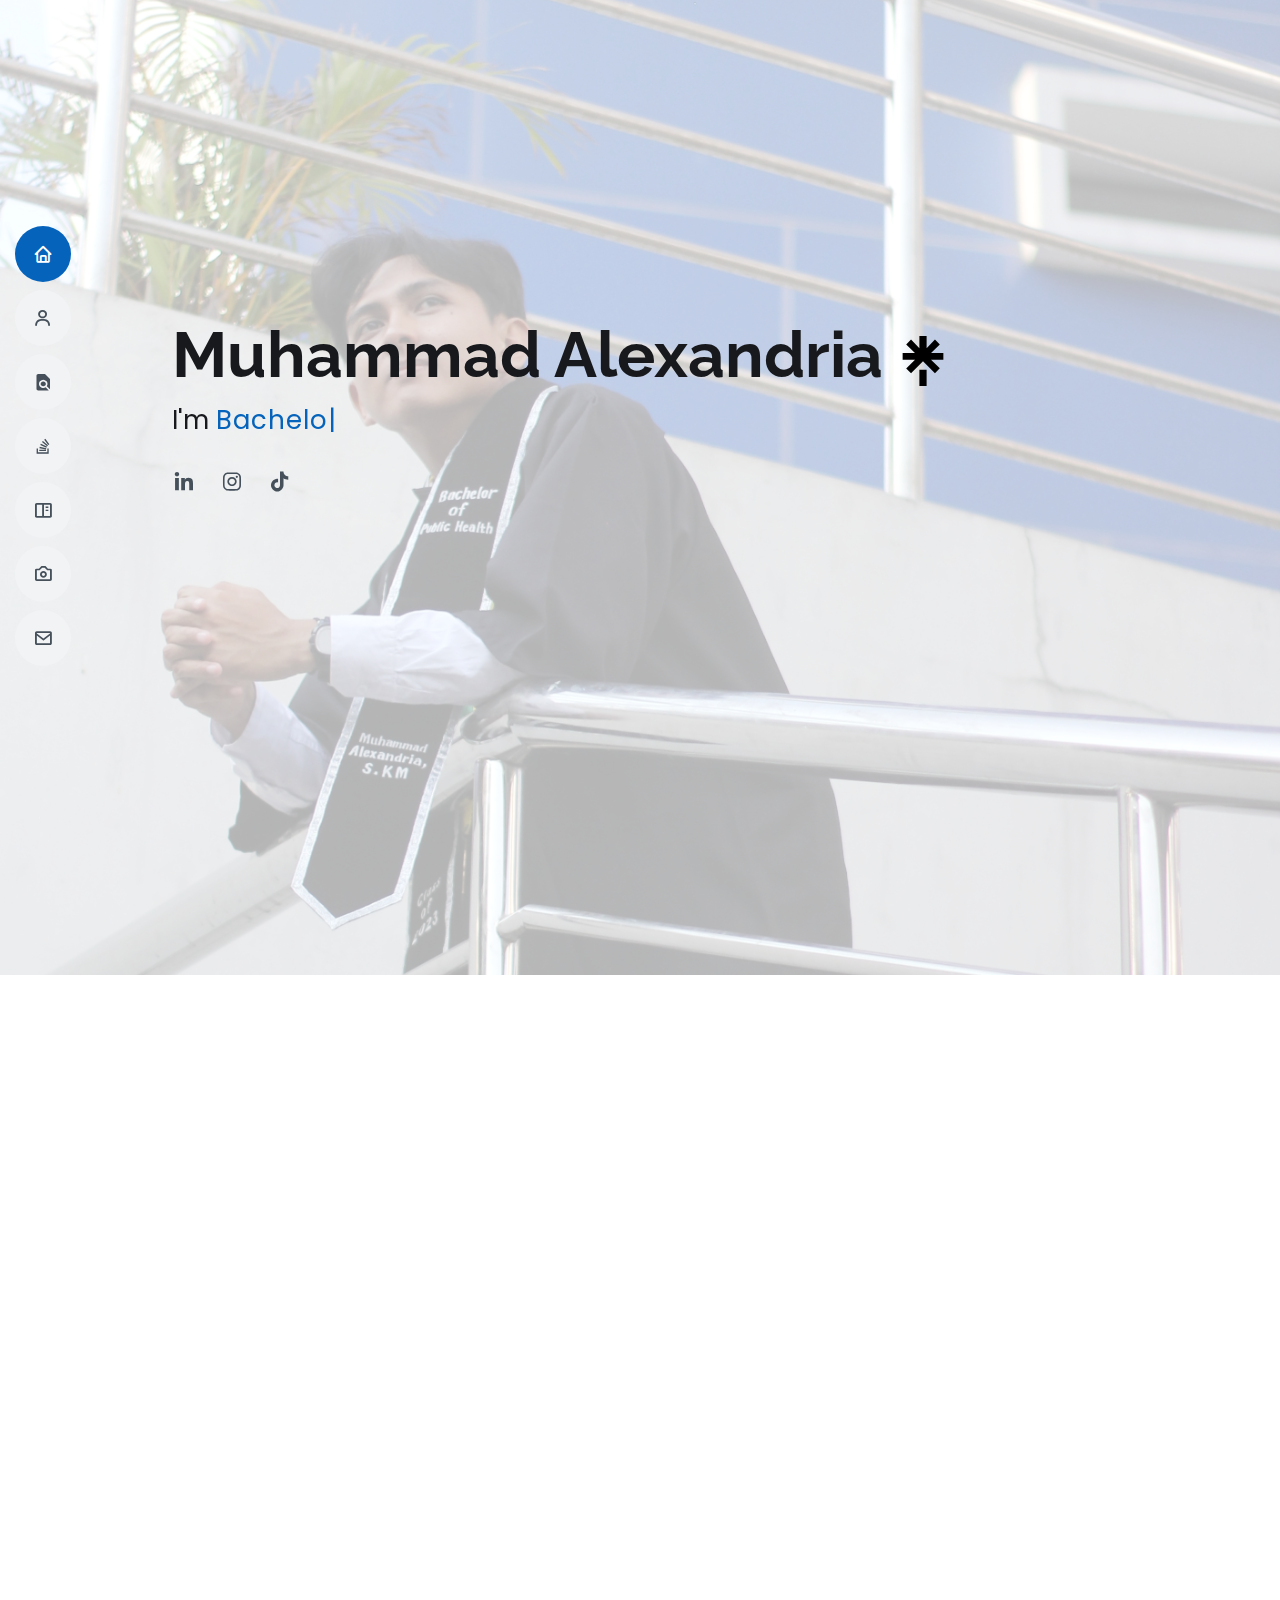
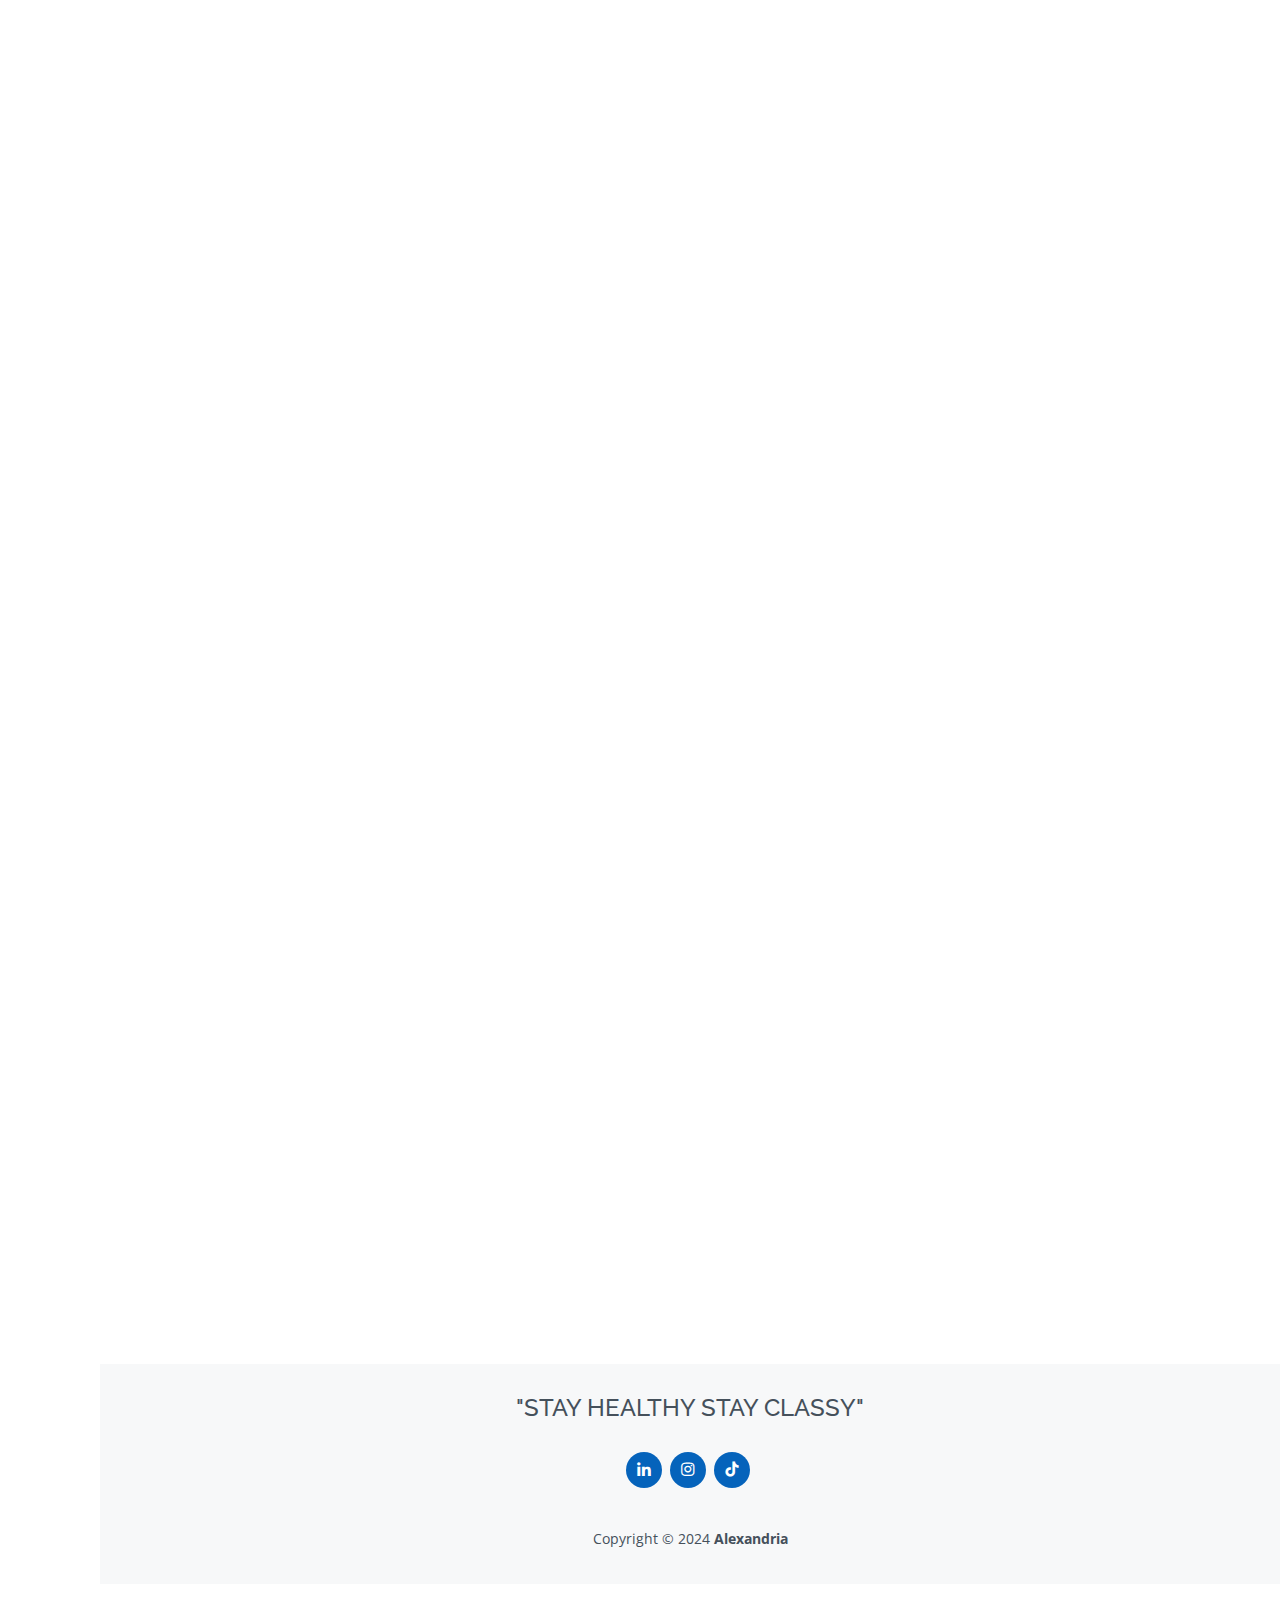
==== index.html @ 27d2d38a "mantap" ====
<!DOCTYPE html>

<!-- Taufiq Pop -->

<html lang="en">
  <head>
    <meta charset="utf-8">
    <meta content="width=device-width, initial-scale=1.0" name="viewport">
    <title>Alexandria | Curriculum Vitae</title>
    <meta content="" name="description">
    <meta content="" name="keywords">

    <!-- Favicon -->
    <link href="images/ico/favicon.ico" rel="icon">
    <link href="images/ico/favicon.ico" rel="apple-touch-icon">

    <!-- Google Fonts -->
    <link href="https://fonts.googleapis.com/css?family=Open+Sans:300,300i,400,400i,600,600i,700,700i|Raleway:300,300i,400,400i,500,500i,600,600i,700,700i|Poppins:300,300i,400,400i,500,500i,600,600i,700,700i" rel="stylesheet">

    <!-- CSS -->
    <link href="css/aos/aos.css" rel="stylesheet">
    <link href="css/bootstrap/bootstrap.min.css" rel="stylesheet">
    <link href="css/bootstrap-icons/bootstrap-icons.css" rel="stylesheet">
    <link href="css/boxicons/css/boxicons.min.css" rel="stylesheet">
    <link href="css/glightbox/glightbox.min.css" rel="stylesheet">
    <link href="css/swiper/swiper-bundle.min.css" rel="stylesheet">

    <!-- Main CSS -->
    <link href="css/style.css" rel="stylesheet">

  </head>
  <body>
    <!--  Mobile nav toggle button  -->
    <!-- <button type="button" class="mobile-nav-toggle d-xl-none"><i class="bi bi-list mobile-nav-toggle"></i></button> -->
    <i class="bi bi-list mobile-nav-toggle d-xl-none"></i>
  
    <!-- Header  -->
    <header id="header" class="d-flex flex-column justify-content-center">
      <nav id="navbar" class="navbar nav-menu">
        <ul>
          <li><a href="#hero" class="nav-link scrollto active"><i class="bx bx-home"></i> <span>Home</span></a></li>
          <li><a href="#about" class="nav-link scrollto"><i class="bx bx-user"></i> <span>About</span></a></li>
          <li><a href="#resume" class="nav-link scrollto"><i class="bx bxs-file-find"></i> <span>Resume</span></a></li>
          <li><a href="#skills" class="nav-link scrollto"><i class="bx bxl-stack-overflow"></i> <span>Skills</span></a></li>
          <li><a href="#portfolio" class="nav-link scrollto"><i class="bx bx-book-content"></i> <span>Portfolio</span></a></li>
          <li><a href="#documentation" class="nav-link scrollto"><i class="bx bx-camera"></i> <span>Documentation</span></a></li>
          <li><a href="#contact" class="nav-link scrollto"><i class="bx bx-envelope"></i> <span>Contact</span></a></li>
        </ul>
      </nav>
    </header>

    <!--  Home  -->
    <section id="hero" class="d-flex flex-column justify-content-center">
      <div class="container" data-aos="zoom-in" data-aos-delay="100">
        <h1>Muhammad Alexandria <a href="https://linktr.ee/alexandriaha" target="_blank"><svg xmlns="http://www.w3.org/2000/svg" style="color: black;" width="50" height="50" viewBox="0 0 24 24"><path fill="currentColor" d="m13.736 5.853l4.005-4.117l2.325 2.38l-4.2 4.005h5.908v3.305h-5.937l4.229 4.108l-2.325 2.334l-5.74-5.769l-5.741 5.769l-2.325-2.325l4.229-4.108H2.226V8.121h5.909l-4.2-4.004l2.324-2.381l4.005 4.117V0h3.472zm-3.472 10.306h3.472V24h-3.472z"/></svg></a></h1>
        <p>I'm <span class="typed" data-typed-items="Bachelor of Public Health, Master of Ceremonies, Freelance Talent"></span></p>
        <div class="social-links">
          <a href="https://www.linkedin.com/in/alxandria/" title="Linkedin" target="_blank"><i class="bx bxl-linkedin"></i></a>
          <a href="https://www.instagram.com/_alxandria/" title="Instagram" target="_blank"><i class="bx bxl-instagram"></i></a>
          <a href="https://www.tiktok.com/@_alxandria/" title="Tiktok" target="_blank"><i class="bx bxl-tiktok"></i></a>
                      
        </div>
      </div>
    </section>

    <!-- Main Content -->
    <main id="main">
      <!-- About -->
      <section id="about" class="about">
        <div class="container" data-aos="fade-up">
          <div class="section-title">
            <h2>About</h2>
          </div>

          <div class="row">
            <div class="col-lg-3">
              <img src="images/Alexandria.jpg" class="img-fluid" alt="">
            </div>
            <div class="col-lg-8 pt-4 pt-lg-0 content">
              <h3>About Me</h3>
              <p class="fst-italic" style="text-align: justify;">
                Halo Saya Muhammad Alexandria Huzain Arifin S.K.M. (Sarjana Kesehatan Masyarakat). Saya merupakan fresh graduate dari Universitas Muhammadiyah Surakarta dengan IPK 3,72. Saya memiliki pengalaman sebagai penyiar radio selama 4 (empat) tahun. Saya juga aktif dalam berbagai event terutama sebagai Master of Ceremony (MC).
              </p>
            </div>
          </div>
        </div>
      </section>

      <!-- Resume -->
      <section id="resume" class="resume">
        <div class="container" data-aos="fade-up">
          <div class="section-title">
            <h2>Resume</h2>
          </div>
          <div class="row">
            <div class="col-lg-6">
              <h3 class="resume-title">Work Experience</h3>
              <div class="resume-item">
                <h4><a href="https://www.rapmafm.com/" target="_blank">Radio RAPMA FM</a></h4>
                <h5>Januari 2020 - Desember 2021</h5>
                <p><b><em>Crew </em></b></p>
                <ul>
                  <li>Melakukan siaran pada berbagai reguler program Rapma FM.</li>
                  <li>Menerima pelatihan Divisi Kepenyiaran (Produksi, Jurnalistik dan Music Director).</li>
                  <li>Menerima pelatihan Divisi Umum (Sosial Media, Website dan Desain Grafis).</li>
                  <li>Menerima pelatihan Divisi Marketing (Event, Master of Ceremoy dan Mencari Sponsor).</li>
                  <li>Membuat dan mengelola event <b><a href="http://rapmafm.ukm.ums.ac.id/2020/10/age-of-virtual-creativity-portrayed-on.html" target="_blank">RAPMAFEST #7</a></b></li>
                  <hr>
                </ul>
                <h5>Januari 2021 - Desember 2021</h5>
                <p><b><em>Pengurus Divisi Kepenyiaran (Produksi Video)</em></b></p>
                <ul>
                  <li>Melakukan siaran pada berbagai Reguler Program dan Spesial Program Rapma FM.</li>
                  <li>Mencari ide, mengambil dan mengedit video pada sosial media Rapma FM seperti <b><a href="https://www.instagram.com/p/CVsRy4BpbyD/?img_index=1" target="_blank">TOP 5</a></b>, <b><a href="https://www.instagram.com/p/CV693LvJtud/" target="_blank">Weekendrush</a></b>, dan <b><a href="https://www.instagram.com/p/CR_ae97p4E3/" target="_blank">Mash Up</a></b>, dll
                  <li>Membuat dan mengelola event <b><a href="https://www.rapmafm.com/tiket-rapmafest.html" target="_blank">RAPMAFEST #8</a></b> </li>
                  <li>Melakukan pelatihan siaran dan editing pada crew Rapma FM</li>
                </ul>
              </div>
              <div class="resume-item">
                <h4><a href="https://mettafm.com/" target="_blank">METTA SOLO FM</a></h4>
                <h5>Desember 2021 - Desember 2023</h5>
                <p><b><em>Penyiar Radio, Voice Over Talent dan News Anchor</em></b></p>
                <ul>
                  <li>Melakukan siaran pada berbagai program di Metta Solo FM.</li>
                  <li>Melakukan talkshow dengan artis ataupun client.</li>
                  <li>Host diberbagai event yang diorganisir oleh Metta EO.</li>
                  <li>Membaca berita untuk Metta News.</li>
                  <li>Mengisi suara untuk keperluan iklan dan produksi Metta Solo FM.</li>
                </ul>
              </div>
              <div class="resume-item">
                <h4><a href="" target="_blank">Master of Ceremony</a></h4>
                <h5>2020 - Saat ini</h5>
                <p><b><em>Menjadi MC pada berbagai event</em></b></p>
                <li>Festivibes All Gen Solo (2023).</li>
                <li>Festivibes All Gen Jogja (2023).</li>
                <li>Honda Motorcycle Riding Test at The Park Mall Solo (2022).</li>
                <li>Engagement at Tirai Bamboe Restaurant (2022).</li>
                <li>Diesnatalis SMK Citra Medika (2020), dst.</li>
              </ul>
            </div>
              

            </div>
            <div class="col-lg-6">
              <h3 class="resume-title">Education History</h3>
              <div class="resume-item">
                <h4><a href="https://www.ums.ac.id/en" target="_blank">Universitas Muhammadiyah Surakarta</a></h4>
                <h5>September 2019 - Agustus 2023</h5>
                <p><b><em>Kesehatan Masyarakat - S1 (IPK 3.72)</em></b></p>
                <ul>
                  <li>Menempuh perkuliahan selama 8 Semester, dan berfokus pada peminatan Administrasi Kebijakan Kesehatan (AKK).</li>
                  <li>Melakukan magang di Rumah Sakit Nirmala Suri pada Komite Mutu sejak Juli 2022 hingga Agustus 2022.</li>
                  <li>Melakukan Praktik Belajar Lapangan di Desa Tegalsari Kecamatan Weru dan berhasil melakukan luaran berupa Buku Saku Toga yang terakreditasi JURNAL SINTA 3.</li>
                </ul>
              </div>
              <div class="resume-item">
                <h4><a href="https://sumenepsmansa.sch.id/" target="_blank">SMAN 1 Sumenep</a></h4>
                <h5>July 2016 - June 2019</h5>
                <p><b><em>Jurusan MIPA</em></b></p>
                <ul>
                  <li>Menjadi Pengibar Bendera Pusaka Tingkat Kabupaten.</li>
                  <li>Menjadi Anggota dan Pengurus PASKIBRA SMANSA.</li>
                </ul>
              </div>

            </div>
          </div>
        </div>
      </section>

      <!-- Skills -->
      <section id="skills" class="skills section-bg">
        <div class="container" data-aos="fade-up">
          <div class="section-title">
            <h2>Skills</h2>
          </div>
          <div class="row skills-content">
            <div class="col-lg-6">
              <div class="progress">
                <span class="skill">Public Speaking<i class="val">90%</i></span>
                <div class="progress-bar-wrap">
                  <div class="progress-bar" role="progressbar" aria-valuenow="90" aria-valuemin="0" aria-valuemax="100"></div>
                </div>
              </div>

              <div class="progress">
                <span class="skill">Adobe Premiere Pro & Audition<i class="val">75%</i></span>
                <div class="progress-bar-wrap">
                  <div class="progress-bar" role="progressbar" aria-valuenow="75" aria-valuemin="0" aria-valuemax="100"></div>
                </div>
              </div>

              <div class="progress">
                <span class="skill">Host & Radio Announcer <i class="val">90%</i></span>
                <div class="progress-bar-wrap">
                  <div class="progress-bar" role="progressbar" aria-valuenow="90" aria-valuemin="0" aria-valuemax="100"></div>
                </div>
              </div>

              <div class="progress">
                <span class="skill">Microsoft Office (Word, Excel, Power Point)<i class="val">90%</i></span>
                <div class="progress-bar-wrap">
                  <div class="progress-bar" role="progressbar" aria-valuenow="90" aria-valuemin="0" aria-valuemax="100"></div>
                </div>
              </div>
            </div>
            <div class="col-lg-6">
              
             
                  <b><ul style="font-size: 15px; font-family: Poppins, sans-serif;">
                    <li> Leadership</li>
                    <li> Problem Solving</li>
                    <li> Time Management</li>
                    <li> Teamwork</li>
                    <li> Critical Thinking</li>
                  </ul></b>
            </div>
          </div>
        </div>
      </section>

      <!-- Portfolio -->
      <section id="portfolio" class="services">
        <div class="container" data-aos="fade-up">

          <div class="section-title">
            <h2>Portfolio</a></h2>
          </div>
          <div class="row">
            <div class="col-lg-4 col-md-6 d-flex align-items-stretch" data-aos="zoom-in" data-aos-delay="100">
              <div class="icon-box iconbox-pink">
                <div class="icon">
                  <svg width="100" height="100" viewBox="0 0 600 600" xmlns="http://www.w3.org/2000/svg">
                    <path stroke="none" stroke-width="0" fill="#f5f5f5" d="M300,521.0016835830174C376.1290562159157,517.8887921683347,466.0731472004068,529.7835943286574,510.70327084640275,468.03025145048787C554.3714126377745,407.6079735673963,508.03601936045806,328.9844924480964,491.2728898941984,256.3432110539036C474.5976632858925,184.082847569629,479.9380746630129,96.60480741107993,416.23090153303,58.64404602377083C348.86323505073057,18.502131276798302,261.93793281208167,40.57373210992963,193.5410806939664,78.93577620505333C130.42746243093433,114.334589627462,98.30271207620316,179.96522072025542,76.75703585869454,249.04625023123273C51.97151888228291,328.5150500222984,13.704378332031375,421.85034740162234,66.52175969318436,486.19268352777647C119.04800174914682,550.1803526380478,217.28368757567262,524.383925680826,300,521.0016835830174"></path>
                  </svg>
                  <i class="bx bxs-video"></i>
                </div>
                <h4><a href="https://www.instagram.com/p/CR_ae97p4E3/" target="_blank">TOP 5<br> Rapma FM</a></h4>
                <p>Video song chart dari Rapma FM yang dilakukan setiap minggu.</p>
              </div>
            </div>

            <div class="col-lg-4 col-md-6 d-flex align-items-stretch mt-4 mt-md-0" data-aos="zoom-in" data-aos-delay="200">
              <div class="icon-box iconbox-blue">
                <div class="icon">
                  <svg width="100" height="100" viewBox="0 0 600 600" xmlns="http://www.w3.org/2000/svg">
                    <path stroke="none" stroke-width="0" fill="#f5f5f5" d="M300,582.0697525312426C382.5290701553225,586.8405444964366,449.9789794690241,525.3245884688669,502.5850820975895,461.55621195738473C556.606425686781,396.0723002908107,615.8543463187945,314.28637112970534,586.6730223649479,234.56875336149918C558.9533121215079,158.8439757836574,454.9685369536778,164.00468322053177,381.49747125262974,130.76875717737553C312.15926192815925,99.40240125094834,248.97055460311594,18.661163978235184,179.8680185752513,50.54337015887873C110.5421016452524,82.52863877960104,119.82277516462835,180.83849132639028,109.12597500060166,256.43424936330496C100.08760227029461,320.3096726198365,92.17705696193138,384.0621239912766,124.79988738764834,439.7174275375508C164.83382741302287,508.01625554203684,220.96474134820875,577.5009287672846,300,582.0697525312426"></path>
                  </svg>
                  <i class="bx bxs-video"></i>
                </div>
                <h4><a href="https://www.instagram.com/p/CV693LvJtud/" target="_blank">Weekend Rush <br> Rapma FM</a></h4>
                <p>Video rekomendasi untuk pendengar yang bekerja sama dengan client. </p>
              </div>
            </div>
            
            <div class="col-lg-4 col-md-6 d-flex align-items-stretch mt-4 mt-lg-0" data-aos="zoom-in" data-aos-delay="300">
              <div class="icon-box iconbox-red">
                <div class="icon">
                  <svg width="100" height="100" viewBox="0 0 600 600" xmlns="http://www.w3.org/2000/svg">
                    <path stroke="none" stroke-width="0" fill="#f5f5f5" d="M300,541.5067337569781C382.14930387511276,545.0595476570109,479.8736841581634,548.3450877840088,526.4010558755058,480.5488172755941C571.5218469581645,414.80211281144784,517.5187510058486,332.0715597781072,496.52539010469104,255.14436215662573C477.37192572678356,184.95920475031193,473.57363656557914,105.61284051026155,413.0603344069578,65.22779650032875C343.27470386102294,18.654635553484475,251.2091493199835,5.337323636656869,175.0934190732945,40.62881213300186C97.87086631185822,76.43348514350839,51.98124368387456,156.15599469081315,36.44837278890362,239.84606092416172C21.716077023791087,319.22268207091537,43.775223500013084,401.1760424656574,96.891909868211,461.97329694683043C147.22146801428983,519.5804099606455,223.5754009179313,538.201503339737,300,541.5067337569781"></path>
                  </svg>
                  <i class="bx bxs-video"></i>
                </div>
                <h4><a href="https://www.instagram.com/p/CR_ae97p4E3/" target="_blank">Mash Up <br> Rapma FM</a></h4>
                <p>Kumpulan beberapa lagu trending yang dimixing selama satu menit dalam waktu berkala.</p>
              </div>
            </div>

            <div class="col-lg-4 col-md-6 d-flex align-items-stretch mt-4" data-aos="zoom-in" data-aos-delay="100">
              <div class="icon-box iconbox-pink">
                <div class="icon">
                  <svg width="100" height="100" viewBox="0 0 600 600" xmlns="http://www.w3.org/2000/svg">
                    <path stroke="none" stroke-width="0" fill="#f5f5f5" d="M300,503.46388370962813C374.79870501325706,506.71871716319447,464.8034551963731,527.1746412648533,510.4981551193396,467.86667711651364C555.9287308511215,408.9015244558933,512.6030010748507,327.5744911775523,490.211057578863,256.5855673507754C471.097692560561,195.9906835881958,447.69079081568157,138.11976852964426,395.19560036434837,102.3242989838813C329.3053358748298,57.3949838291264,248.02791733380457,8.279543830951368,175.87071277845988,42.242879143198664C103.41431057327972,76.34704239035025,93.79494320519305,170.9812938413882,81.28167332365135,250.07896920659033C70.17666984294237,320.27484674793965,64.84698225790005,396.69656628748305,111.28512138212992,450.4950937839243C156.20124167950087,502.5303643271138,231.32542653798444,500.4755392045468,300,503.46388370962813"></path>
                  </svg>
                  <i class="bx bxs-microphone-alt"></i>
                </div>
                <h4><a href="https://www.instagram.com/p/Czq65oRR1hn/?img_index=3" target="_blank">MC Honda Family Day</a></h4>
                <p>Membawakan acara jalan sehat dan senam bersama oleh Honda di Kabupaten Sragen</p>
              </div>
            </div>

            <div class="col-lg-4 col-md-6 d-flex align-items-stretch mt-4" data-aos="zoom-in" data-aos-delay="200">
              <div class="icon-box iconbox-blue">
                <div class="icon">
                  <svg width="100" height="100" viewBox="0 0 600 600" xmlns="http://www.w3.org/2000/svg">
                    <path stroke="none" stroke-width="0" fill="#f5f5f5" d="M300,532.3542879108572C369.38199826031484,532.3153073249985,429.10787420159085,491.63046689027357,474.5244479745417,439.17860296908856C522.8885846962883,383.3225815378663,569.1668002868075,314.3205725914397,550.7432151929288,242.7694973846089C532.6665558377875,172.5657663291529,456.2379748765914,142.6223662098291,390.3689995646985,112.34683881706744C326.66090330228417,83.06452184765237,258.84405631176094,53.51806209861945,193.32584062364296,78.48882559362697C121.61183558270385,105.82097193414197,62.805066853699245,167.19869350419734,48.57481801355237,242.6138429142374C34.843463184063346,315.3850353017275,76.69343916112496,383.4422959591041,125.22947124332185,439.3748458443577C170.7312796277747,491.8107796887764,230.57421082200815,532.3932930995766,300,532.3542879108572"></path>
                  </svg>
                  <i class="bx bxs-radio"></i>
                </div>
                <h4><a href="https://www.instagram.com/p/CrBcaknM76P/" target="_blank">Live From Location <br> Metta Solo FM</a></h4>
                <p>Host talkshow radio secara langsung di The Alana Hotel Solo.</p>
              </div>
            </div>

          </div>
        </div>
      </section>

      <!-- Documentation -->
      <section id="documentation" class="services">
        <div class="container" data-aos="fade-up">

          <div class="section-title">
            <h2>Documentation</a></h2>
          </div>

          <!-- Gallery -->
<div class="row">
  <div class="col-lg-4 col-md-4 mb-4 mb-lg-0">
    <img
      src="images/Festivibes.JPG"
      class="w-100 shadow-1-strong rounded mb-4"
      alt="Festivibes All Gen Solo"
    />

    <img
      src="images/DSC08589.JPG"
      class="w-100 shadow-1-strong rounded mb-4"
      alt="Festivibes All Gen Solo"
    />
  </div>

  <div class="col-lg-4 mb-4 mb-lg-0">
    <img
      src="images/Flamefest.JPG"
      class="w-100 shadow-1-strong rounded mb-4"
      alt="Flamefest"
    />

    <img
      src="images/Gusti Bhre.JPG"
      class="w-100 shadow-1-strong rounded mb-4"
      alt="Gusti Bhre"
    />
  </div>

  <div class="col-lg-4 mb-4 mb-lg-0">
    <img
      src="images/Engagement.jpg"
      class="w-100 shadow-1-strong rounded mb-4"
      alt="Engagement"
    />

    <img
    src="images/2022_09_24_19_18_IMG_7051.jpg"
    class="w-100 shadow-1-strong rounded mb-4"
    alt="Ivan Gunawan Semar Nusantara"
    />
    
    <img
    src="images/WhatsApp Image 2022-08-25 at 07.20.43.jpg"
    class="w-100 shadow-1-strong rounded mb-4"
    alt="ODS TALK"
    />
  </div>
</div>
</section>

    <!-- Contact -->
    <section id="contact" class="contact">
      <div class="container" data-aos="fade-up">
        <div class="section-title">
          <h2>Contact</h2>
        </div>
        <div class="row mt-1">
          <div class="col-lg-6">
            <div class="info">
              <div class="address">
                <i class="bi bi-geo-alt"></i>
                <h4>Location :</h4>
                <p>Surakarta, Central Java, Indonesia</p>
              </div>

              <div class="email">
                <i class="bi bi-envelope"></i>
                <h4>Email :</h4>
                <p>m.alexandriaha@gmail.com</p>
              </div>

              <div class="phone">
                <i class="bi bi-phone"></i>
                <h4>Whatsapp :</h4>
                <p>+62 819-3733-1999</p>
              </div>
            </div>
          </div>
          <div class="col-lg-6 mt-5 mt-lg-0">

            <form action="forms/contact.php" method="post" role="form" class="php-email-form">
              <div class="row">
                <div class="col-md-6 form-group">
                  <input type="text" name="name" class="form-control" id="name" placeholder="Your Name" required>
                </div>
                <div class="col-md-6 form-group mt-3 mt-md-0">
                  <input type="email" class="form-control" name="email" id="email" placeholder="Your Email" required>
                </div>
              </div>
              <div class="form-group mt-3">
                <input type="text" class="form-control" name="subject" id="subject" placeholder="Subject" required>
              </div>
              <div class="form-group mt-3">
                <textarea class="form-control" name="message" rows="5" placeholder="Message" required></textarea>
              </div>
              <div class="my-3">
                <div class="loading">Loading</div>
                <div class="error-message"></div>
                <div class="sent-message">Your message has been sent. Thank you!</div>
              </div>
              <div class="text-center"><button type="submit">Send Message</button></div>
            </form>
          </div>
        </div>
      </div>
    </section>
    <!--  Footer  -->
    <footer id="footer">
      <div class="container">
        <h4>"STAY HEALTHY STAY CLASSY"</h4>
        <br>
        <div class="social-links">
          <a href="https://www.linkedin.com/in/alxandria/" title="Linkedin" target="_blank"><i class="bx bxl-linkedin"></i></a>
          <a href="https://www.instagram.com/_alxandria/" title="Instagram" target="_blank"><i class="bx bxl-instagram"></i></a>
          <a href="https://www.tiktok.com/@_alxandria/" title="Tiktok" target="_blank"><i class="bx bxl-tiktok"></i></a>
        </div>
        <div class="copyright">
          Copyright &copy; 2024 <strong><span>Alexandria</span></strong>
        </div>
      </div>
    </footer>

    <div id="preloader"></div>
    <a href="#" class="back-to-top d-flex align-items-center justify-content-center"><i class="bi bi-arrow-up-short"></i></a>

    <!-- JavaScript -->
    <script src="js/purecounter/purecounter.js"></script>
    <script src="js/aos/aos.js"></script>
    <script src="js/bootstrap /bootstrap.bundle.min.js"></script>
    <script src="js/glightbox/glightbox.min.js"></script>
    <script src="js/isotope-layout/isotope.pkgd.min.js"></script>
    <script src="js/swiper/swiper-bundle.min.js"></script>
    <script src="js/typed.js/typed.min.js"></script>
    <script src="js/waypoints/noframework.waypoints.js"></script>
    <script src="js/php-email-form/validate.js"></script>

    <!-- Main JS -->
    <script src="js/main.js"></script>

  </body>
</html>
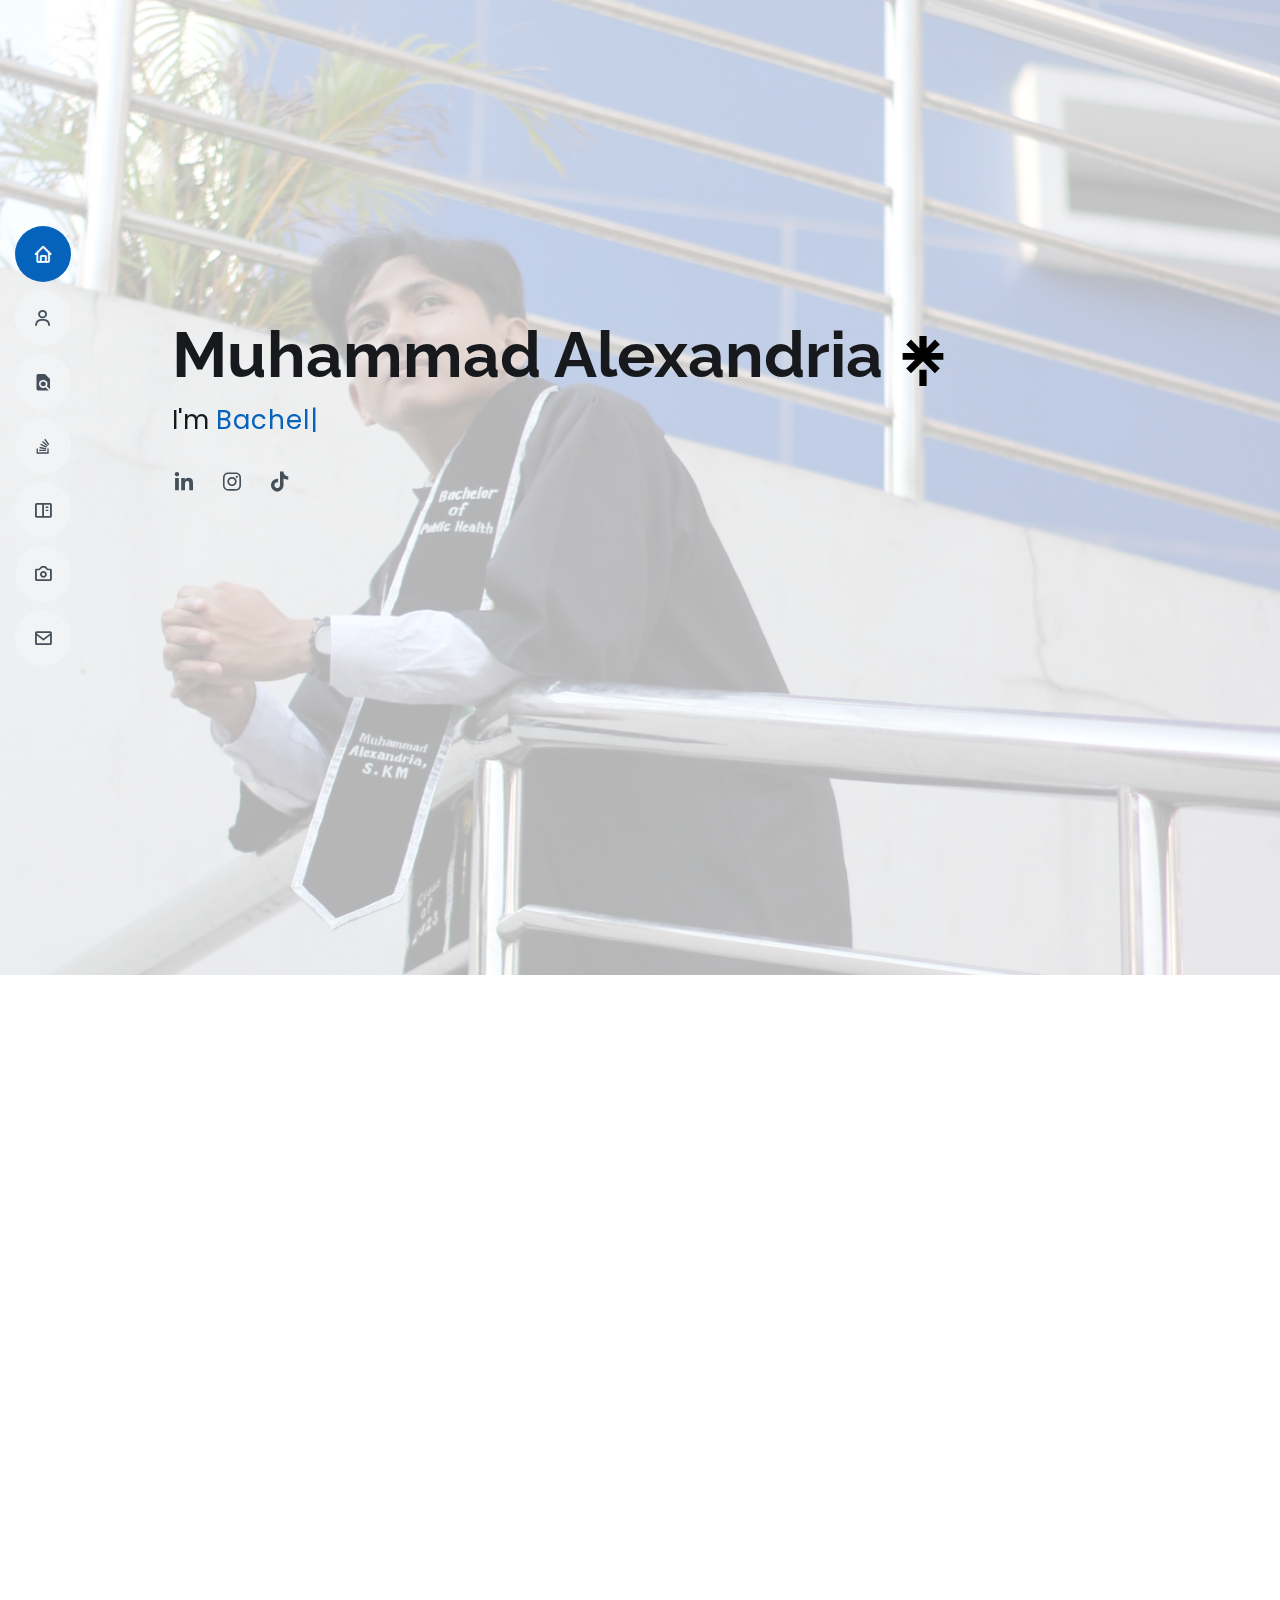
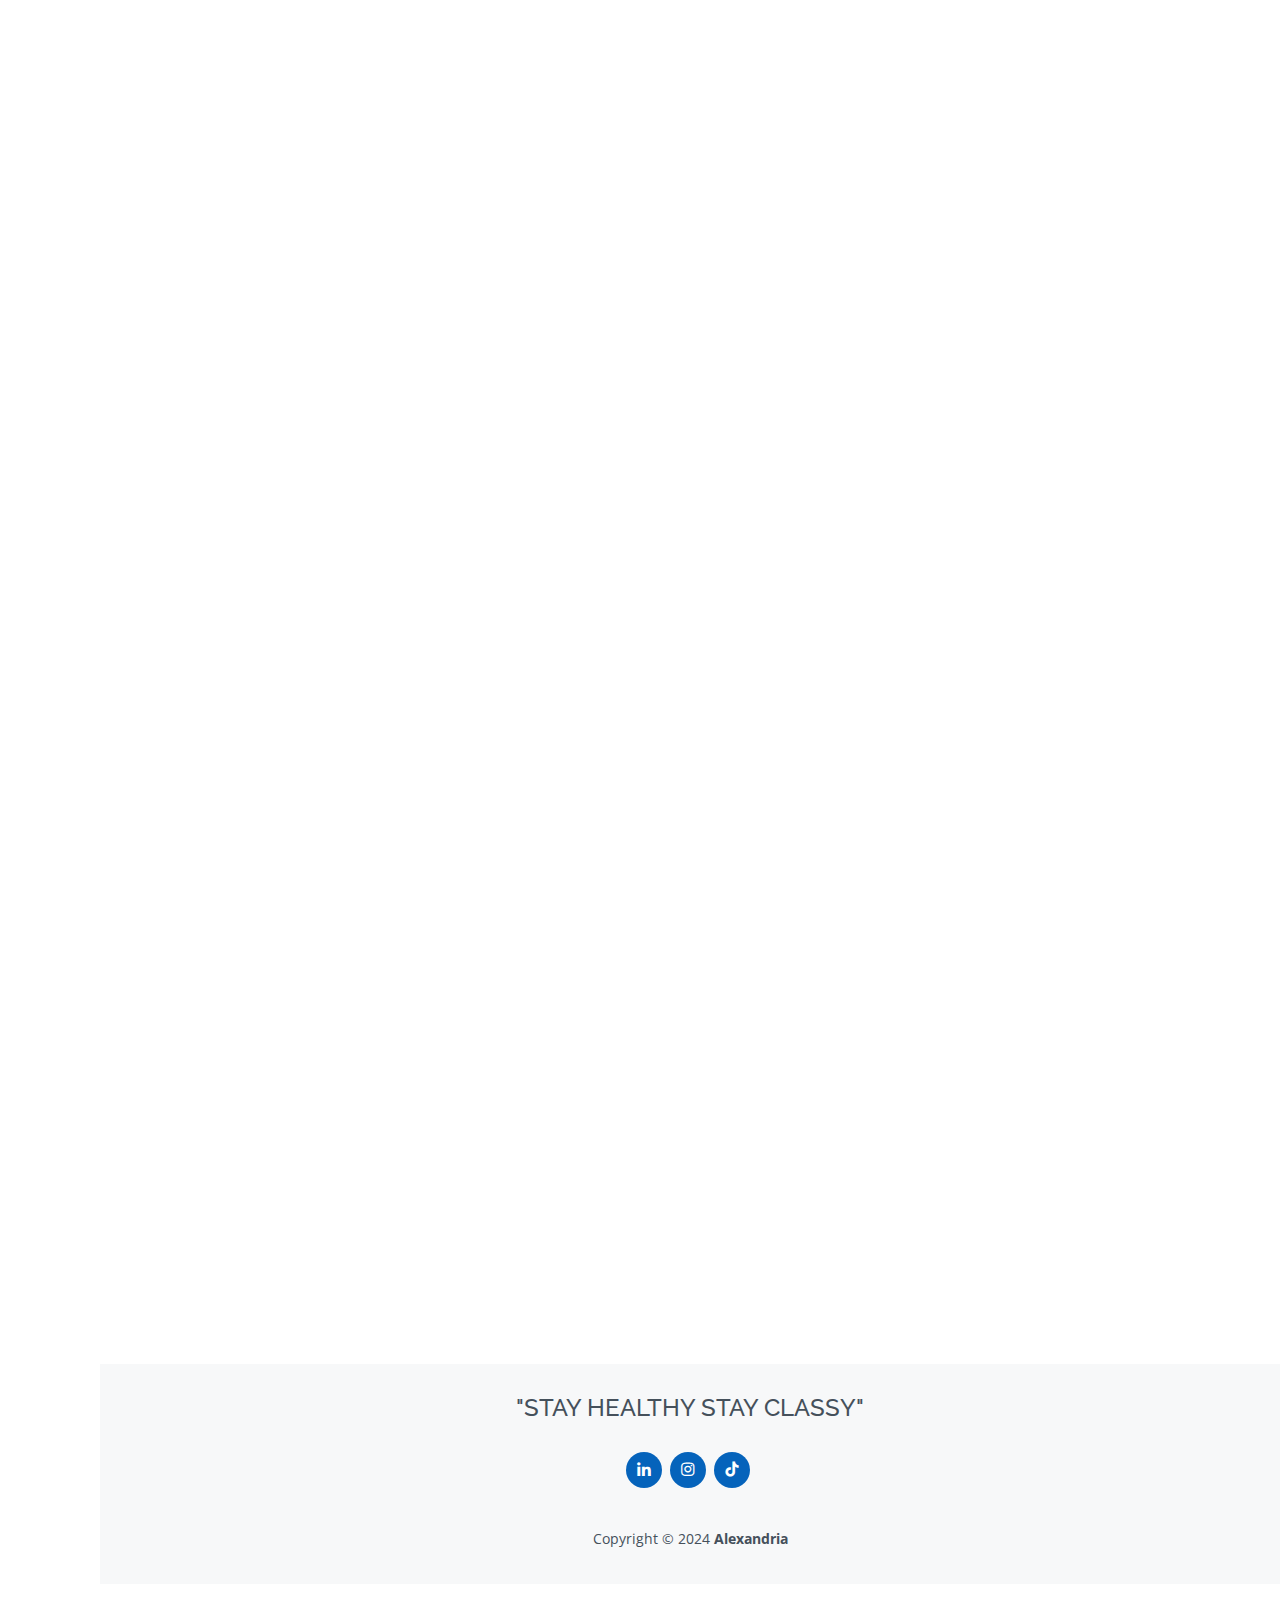
==== commit 7a992b74: "tambahan" ====
--- a/index.html
+++ b/index.html
@@ -237,7 +237,7 @@
                   <i class="bx bxs-video"></i>
                 </div>
                 <h4><a href="https://www.instagram.com/p/CR_ae97p4E3/" target="_blank">TOP 5<br> Rapma FM</a></h4>
-                <p>Video song chart dari Rapma FM yang dilakukan setiap minggu.</p>
+                <p>Video music top chart dari Rapma FM yang dilakukan setiap minggu.</p>
               </div>
             </div>
 
@@ -290,6 +290,19 @@
                 </div>
                 <h4><a href="https://www.instagram.com/p/CrBcaknM76P/" target="_blank">Live From Location <br> Metta Solo FM</a></h4>
                 <p>Host talkshow radio secara langsung di The Alana Hotel Solo.</p>
+              </div>
+            </div>
+
+            <div class="col-lg-4 col-md-6 d-flex align-items-stretch mt-4" data-aos="zoom-in" data-aos-delay="200">
+              <div class="icon-box iconbox-orange">
+                <div class="icon">
+                  <svg width="100" height="100" viewBox="0 0 600 600" xmlns="http://www.w3.org/2000/svg">
+                    <path stroke="none" stroke-width="0" fill="#f5f5f5" d="M300,532.3542879108572C369.38199826031484,532.3153073249985,429.10787420159085,491.63046689027357,474.5244479745417,439.17860296908856C522.8885846962883,383.3225815378663,569.1668002868075,314.3205725914397,550.7432151929288,242.7694973846089C532.6665558377875,172.5657663291529,456.2379748765914,142.6223662098291,390.3689995646985,112.34683881706744C326.66090330228417,83.06452184765237,258.84405631176094,53.51806209861945,193.32584062364296,78.48882559362697C121.61183558270385,105.82097193414197,62.805066853699245,167.19869350419734,48.57481801355237,242.6138429142374C34.843463184063346,315.3850353017275,76.69343916112496,383.4422959591041,125.22947124332185,439.3748458443577C170.7312796277747,491.8107796887764,230.57421082200815,532.3932930995766,300,532.3542879108572"></path>
+                  </svg>
+                  <i class="bx bxs-radio"></i>
+                </div>
+                <h4><a href="https://www.instagram.com/p/Cv7ffadvz2r/?img_index=3" target="_blank">MC Festivibes All Gen Jogja</a></h4>
+                <p>Salah satu Korean event terbesar yang diselenggarakan oleh @officialkvibes di beberapa kota di Indonesia .</p>
               </div>
             </div>
 
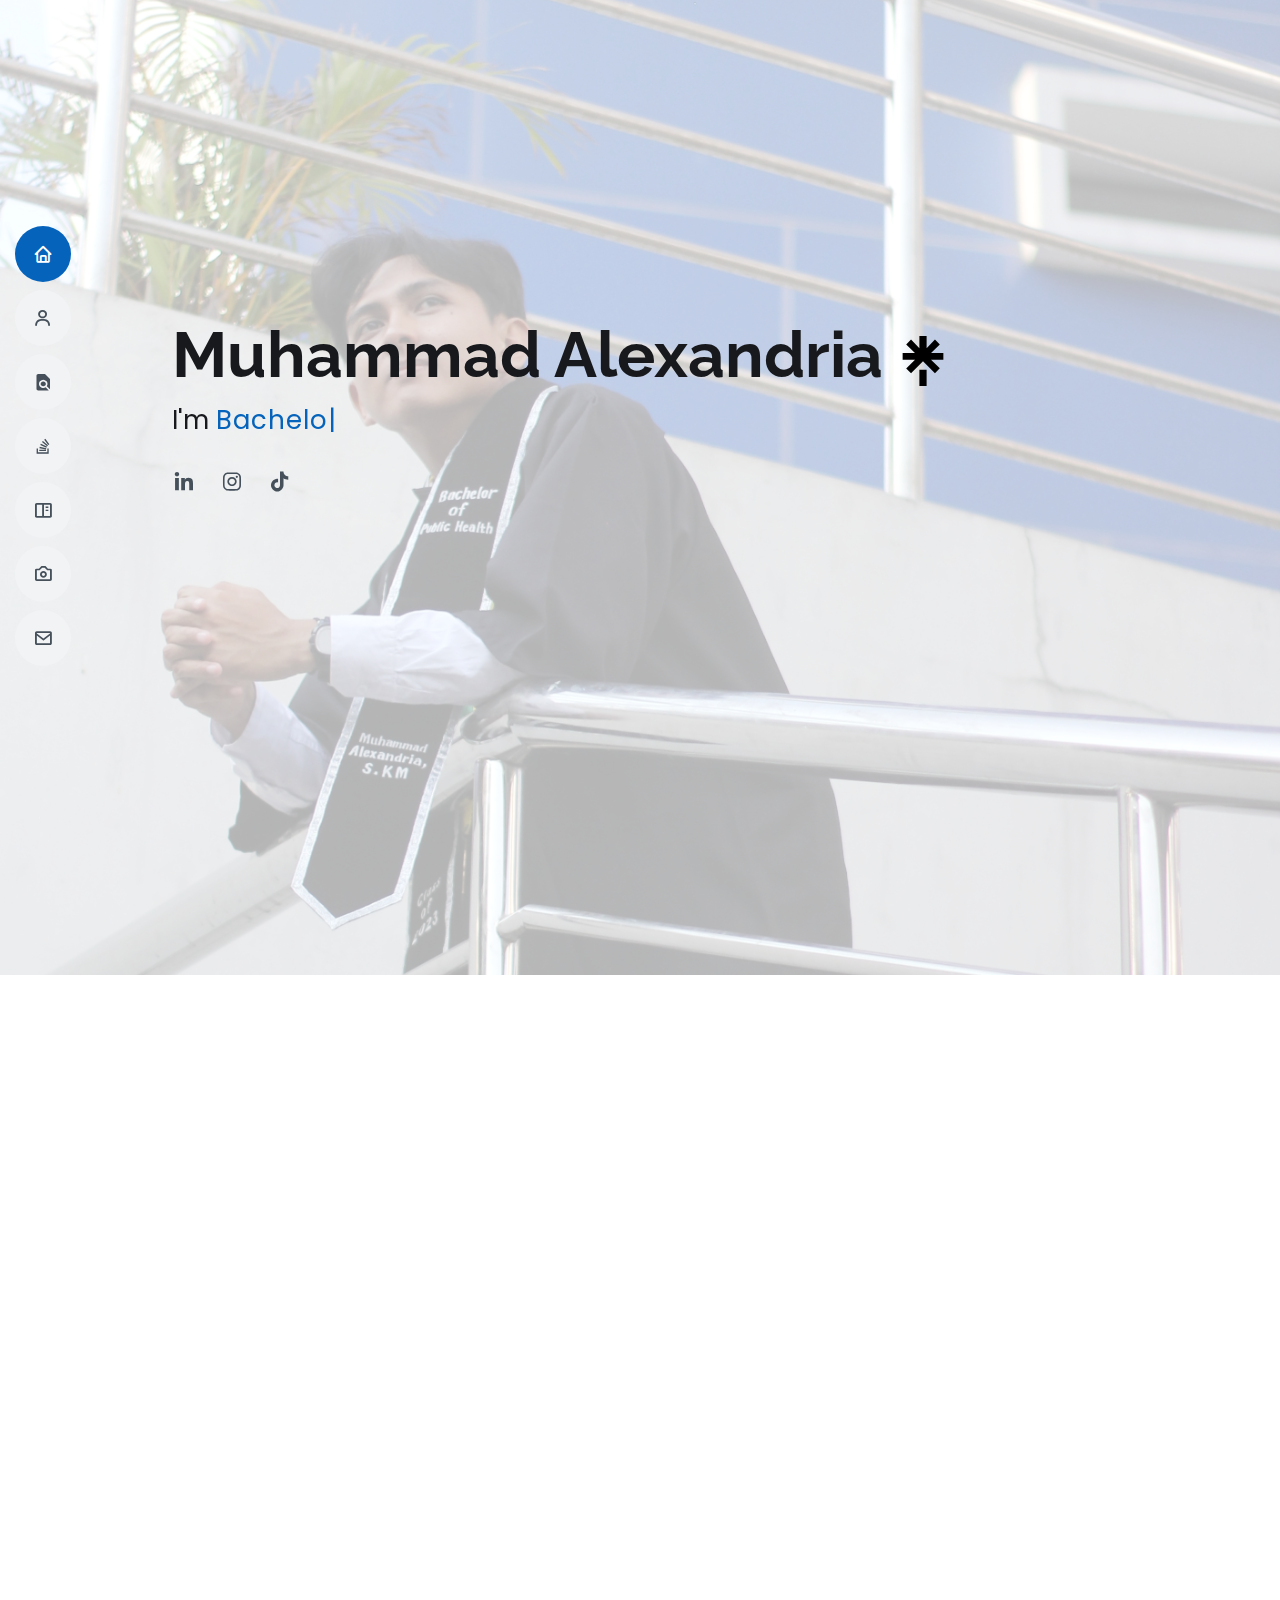
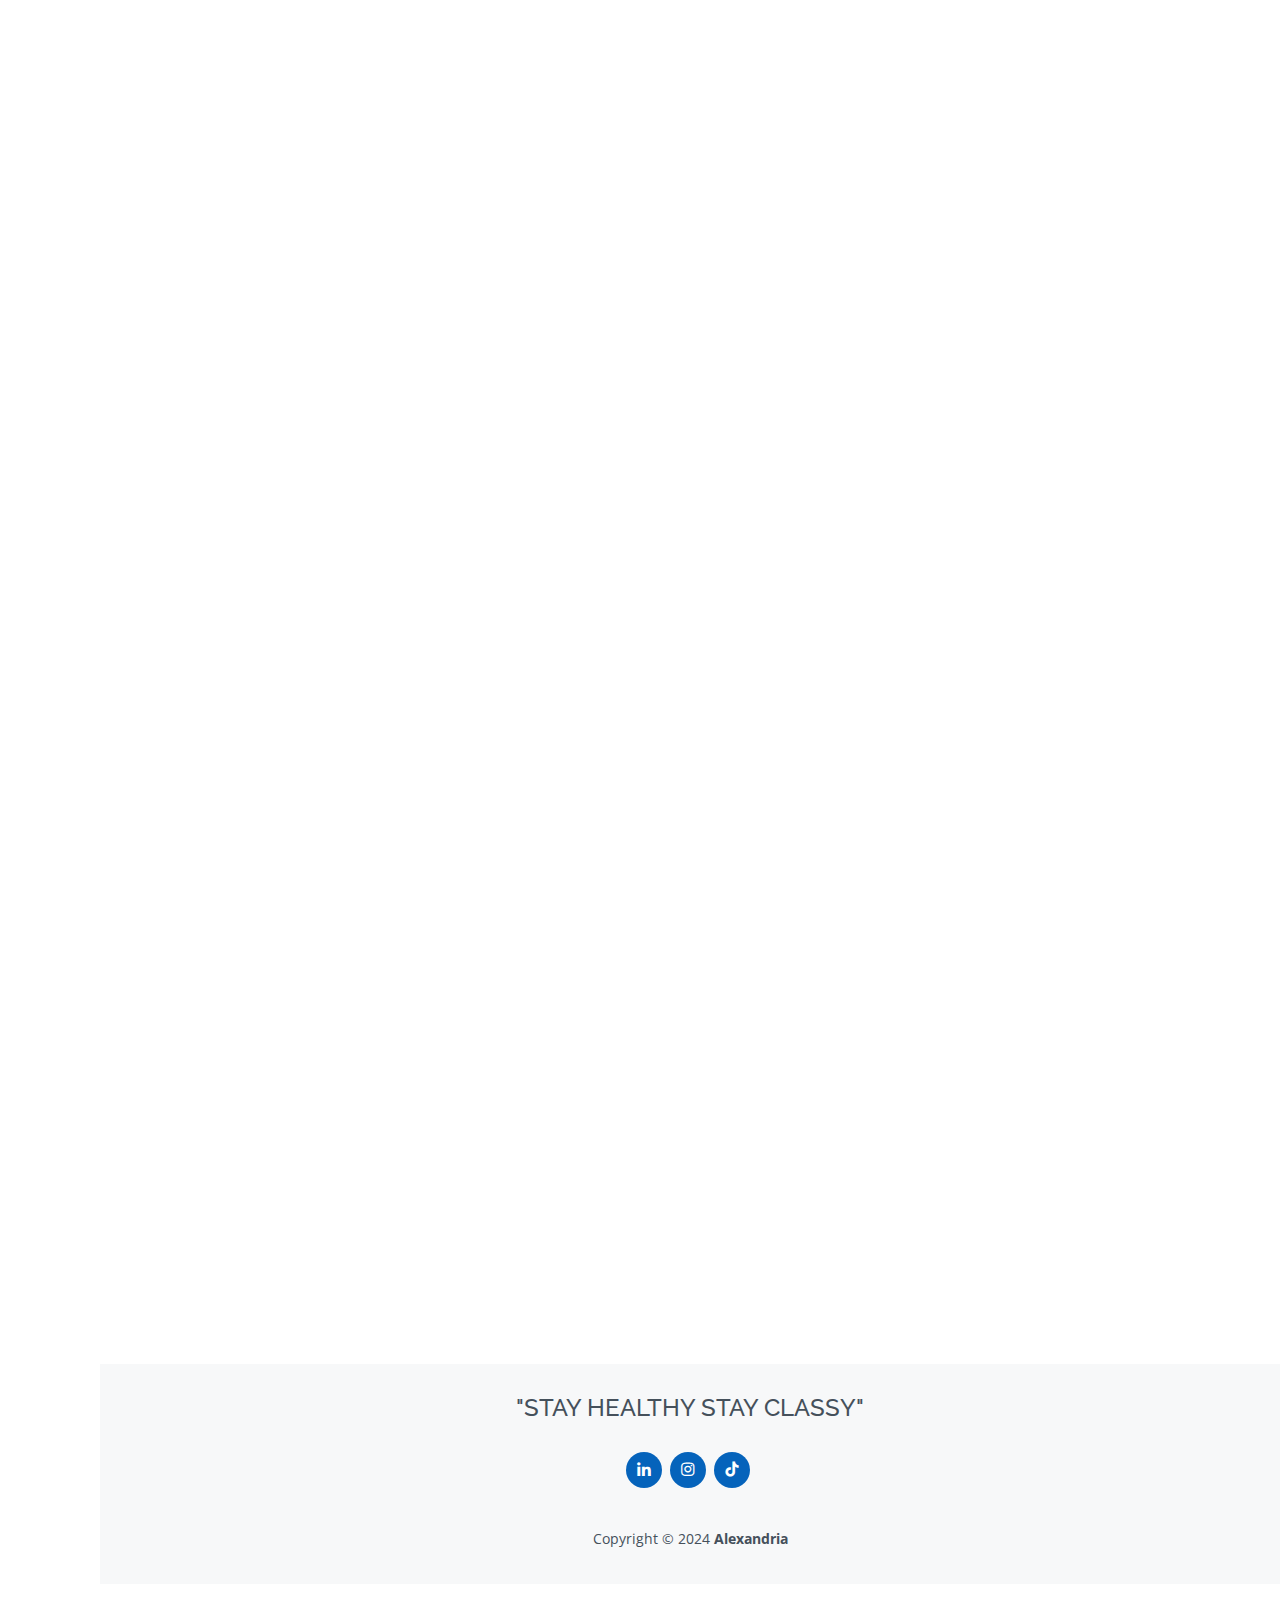
==== commit 9154ee4b: "ntaps" ====
--- a/index.html
+++ b/index.html
@@ -214,6 +214,7 @@
                     <li> Time Management</li>
                     <li> Teamwork</li>
                     <li> Critical Thinking</li>
+                    <li> Human Development</li>
                   </ul></b>
             </div>
           </div>
@@ -229,7 +230,7 @@
           </div>
           <div class="row">
             <div class="col-lg-4 col-md-6 d-flex align-items-stretch" data-aos="zoom-in" data-aos-delay="100">
-              <div class="icon-box iconbox-pink">
+              <div class="icon-box iconbox-yellow">
                 <div class="icon">
                   <svg width="100" height="100" viewBox="0 0 600 600" xmlns="http://www.w3.org/2000/svg">
                     <path stroke="none" stroke-width="0" fill="#f5f5f5" d="M300,521.0016835830174C376.1290562159157,517.8887921683347,466.0731472004068,529.7835943286574,510.70327084640275,468.03025145048787C554.3714126377745,407.6079735673963,508.03601936045806,328.9844924480964,491.2728898941984,256.3432110539036C474.5976632858925,184.082847569629,479.9380746630129,96.60480741107993,416.23090153303,58.64404602377083C348.86323505073057,18.502131276798302,261.93793281208167,40.57373210992963,193.5410806939664,78.93577620505333C130.42746243093433,114.334589627462,98.30271207620316,179.96522072025542,76.75703585869454,249.04625023123273C51.97151888228291,328.5150500222984,13.704378332031375,421.85034740162234,66.52175969318436,486.19268352777647C119.04800174914682,550.1803526380478,217.28368757567262,524.383925680826,300,521.0016835830174"></path>
@@ -294,12 +295,12 @@
             </div>
 
             <div class="col-lg-4 col-md-6 d-flex align-items-stretch mt-4" data-aos="zoom-in" data-aos-delay="200">
-              <div class="icon-box iconbox-orange">
+              <div class="icon-box iconbox-yellow">
                 <div class="icon">
                   <svg width="100" height="100" viewBox="0 0 600 600" xmlns="http://www.w3.org/2000/svg">
                     <path stroke="none" stroke-width="0" fill="#f5f5f5" d="M300,532.3542879108572C369.38199826031484,532.3153073249985,429.10787420159085,491.63046689027357,474.5244479745417,439.17860296908856C522.8885846962883,383.3225815378663,569.1668002868075,314.3205725914397,550.7432151929288,242.7694973846089C532.6665558377875,172.5657663291529,456.2379748765914,142.6223662098291,390.3689995646985,112.34683881706744C326.66090330228417,83.06452184765237,258.84405631176094,53.51806209861945,193.32584062364296,78.48882559362697C121.61183558270385,105.82097193414197,62.805066853699245,167.19869350419734,48.57481801355237,242.6138429142374C34.843463184063346,315.3850353017275,76.69343916112496,383.4422959591041,125.22947124332185,439.3748458443577C170.7312796277747,491.8107796887764,230.57421082200815,532.3932930995766,300,532.3542879108572"></path>
                   </svg>
-                  <i class="bx bxs-radio"></i>
+                  <i class="bx bxs-microphone-alt"></i>
                 </div>
                 <h4><a href="https://www.instagram.com/p/Cv7ffadvz2r/?img_index=3" target="_blank">MC Festivibes All Gen Jogja</a></h4>
                 <p>Salah satu Korean event terbesar yang diselenggarakan oleh @officialkvibes di beberapa kota di Indonesia .</p>
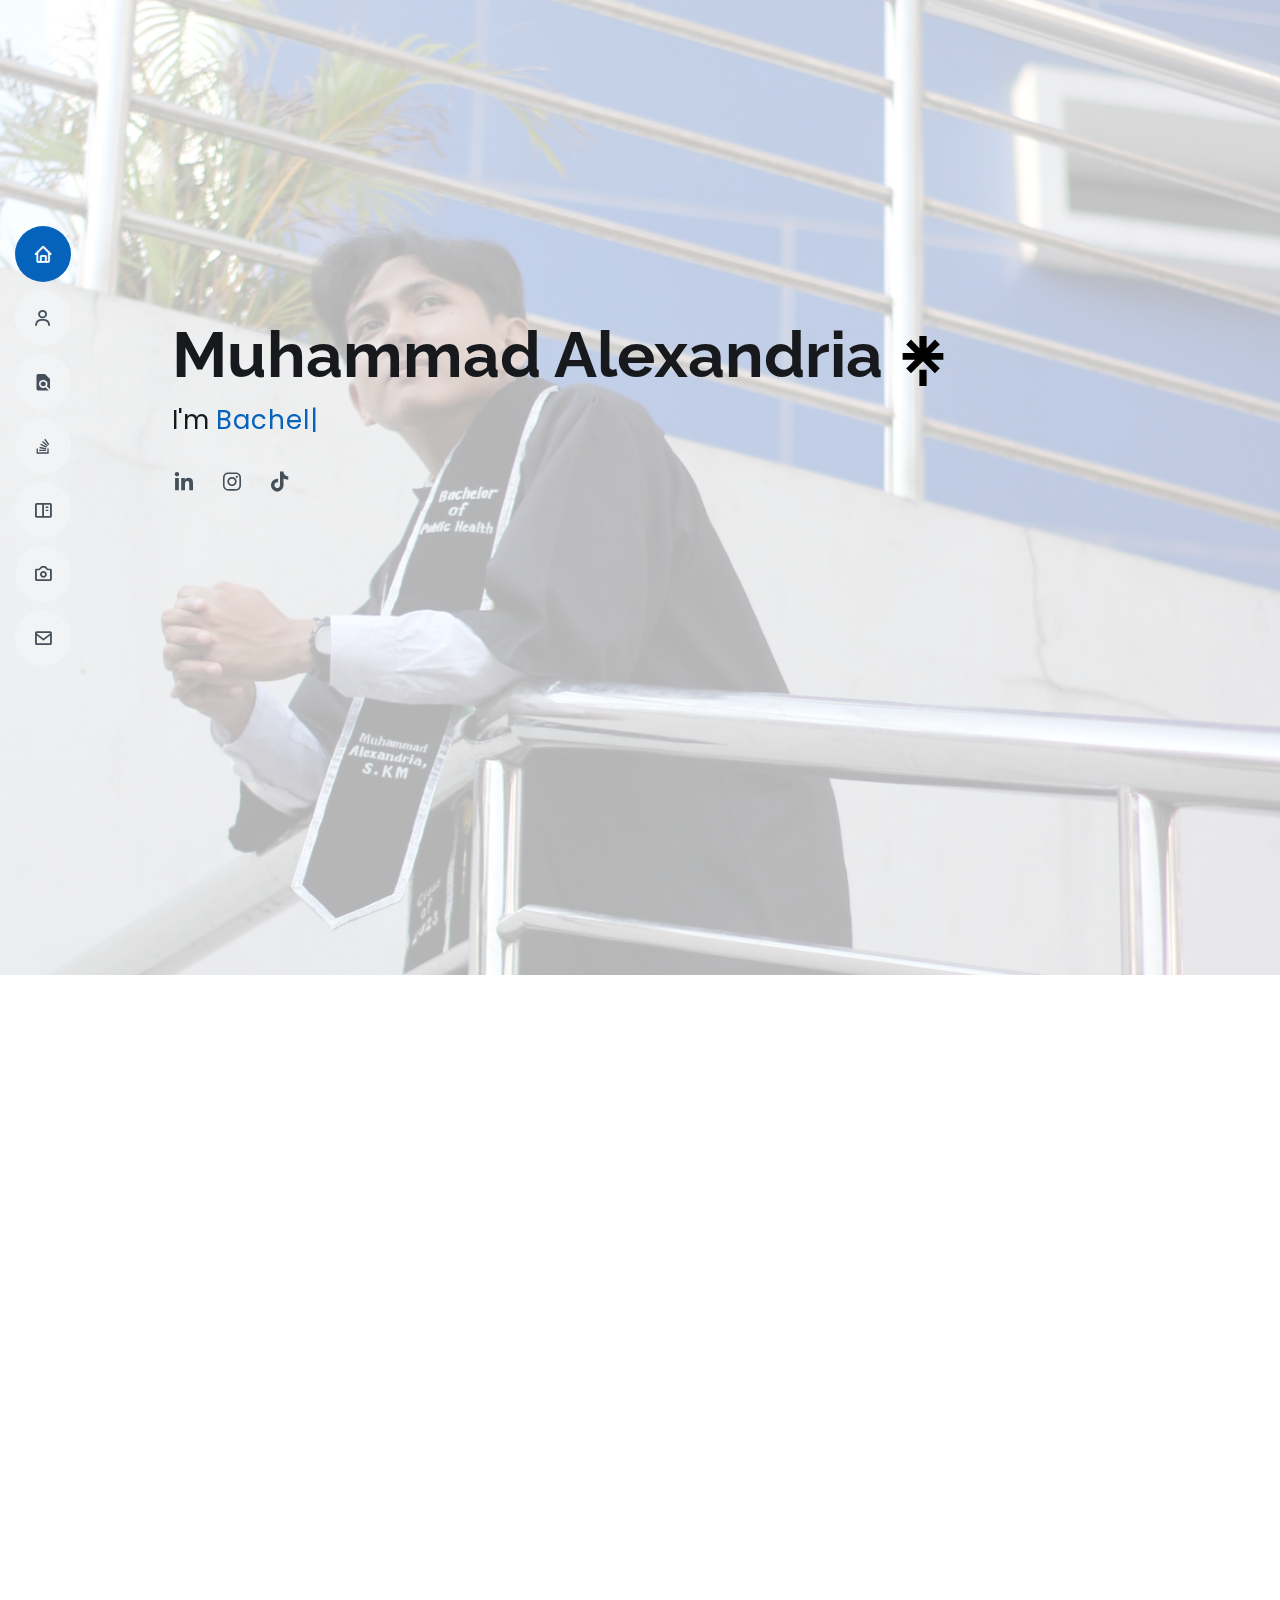
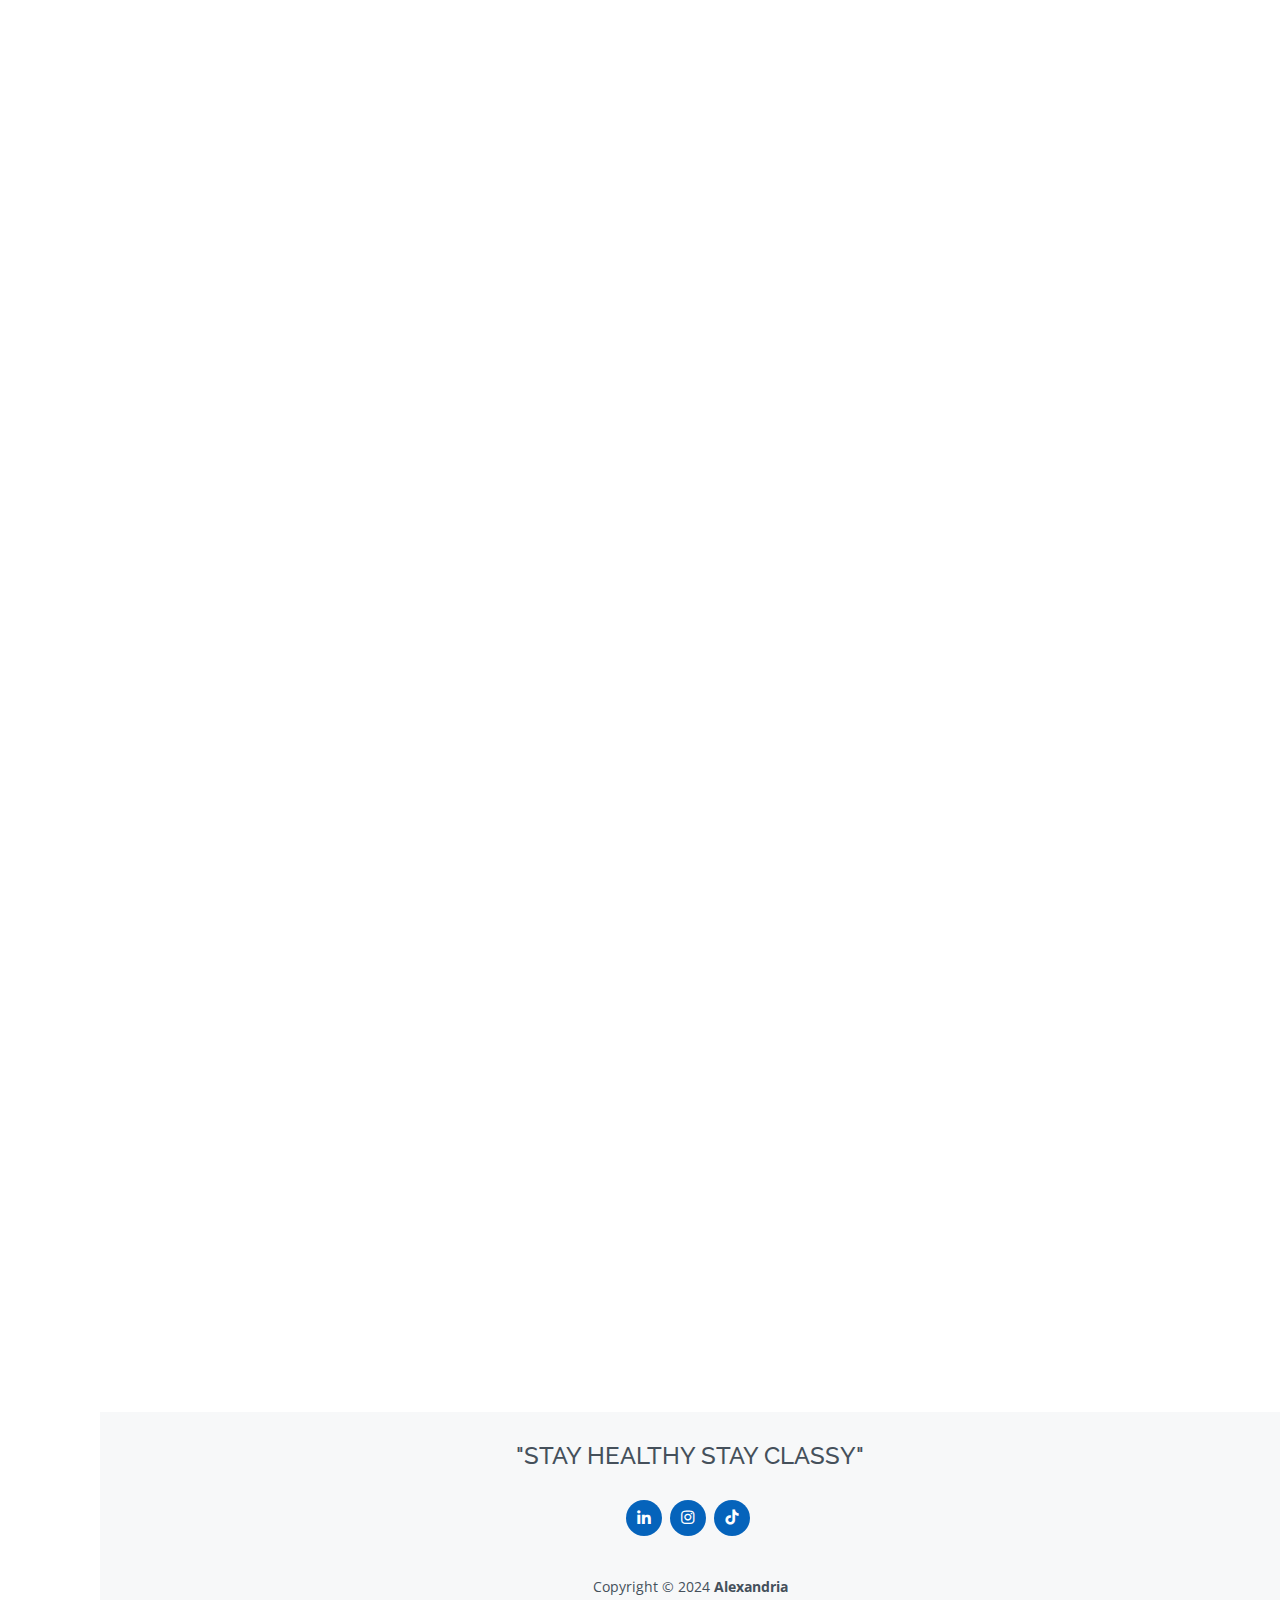
==== commit b5c79bf0: "yoi" ====
--- a/index.html
+++ b/index.html
@@ -134,6 +134,8 @@
                 <p><b><em>Menjadi MC pada berbagai event</em></b></p>
                 <li>Festivibes All Gen Solo (2023).</li>
                 <li>Festivibes All Gen Jogja (2023).</li>
+                <li>Flamefest Solo by Bold Music (2023).</li>
+                <li>Semesta Berpesta Solo (2023).</li>
                 <li>Honda Motorcycle Riding Test at The Park Mall Solo (2022).</li>
                 <li>Engagement at Tirai Bamboe Restaurant (2022).</li>
                 <li>Diesnatalis SMK Citra Medika (2020), dst.</li>
@@ -160,7 +162,7 @@
                 <p><b><em>Jurusan MIPA</em></b></p>
                 <ul>
                   <li>Menjadi Pengibar Bendera Pusaka Tingkat Kabupaten.</li>
-                  <li>Menjadi Anggota dan Pengurus PASKIBRA SMANSA.</li>
+                  <li>Menjadi Anggota dan Pengurus <b><a href="https://www.instagram.com/paskibrajokotolesmansa/" target="_blank">PASKIBRA SMANSA</a></b>.</li>
                 </ul>
               </div>
 
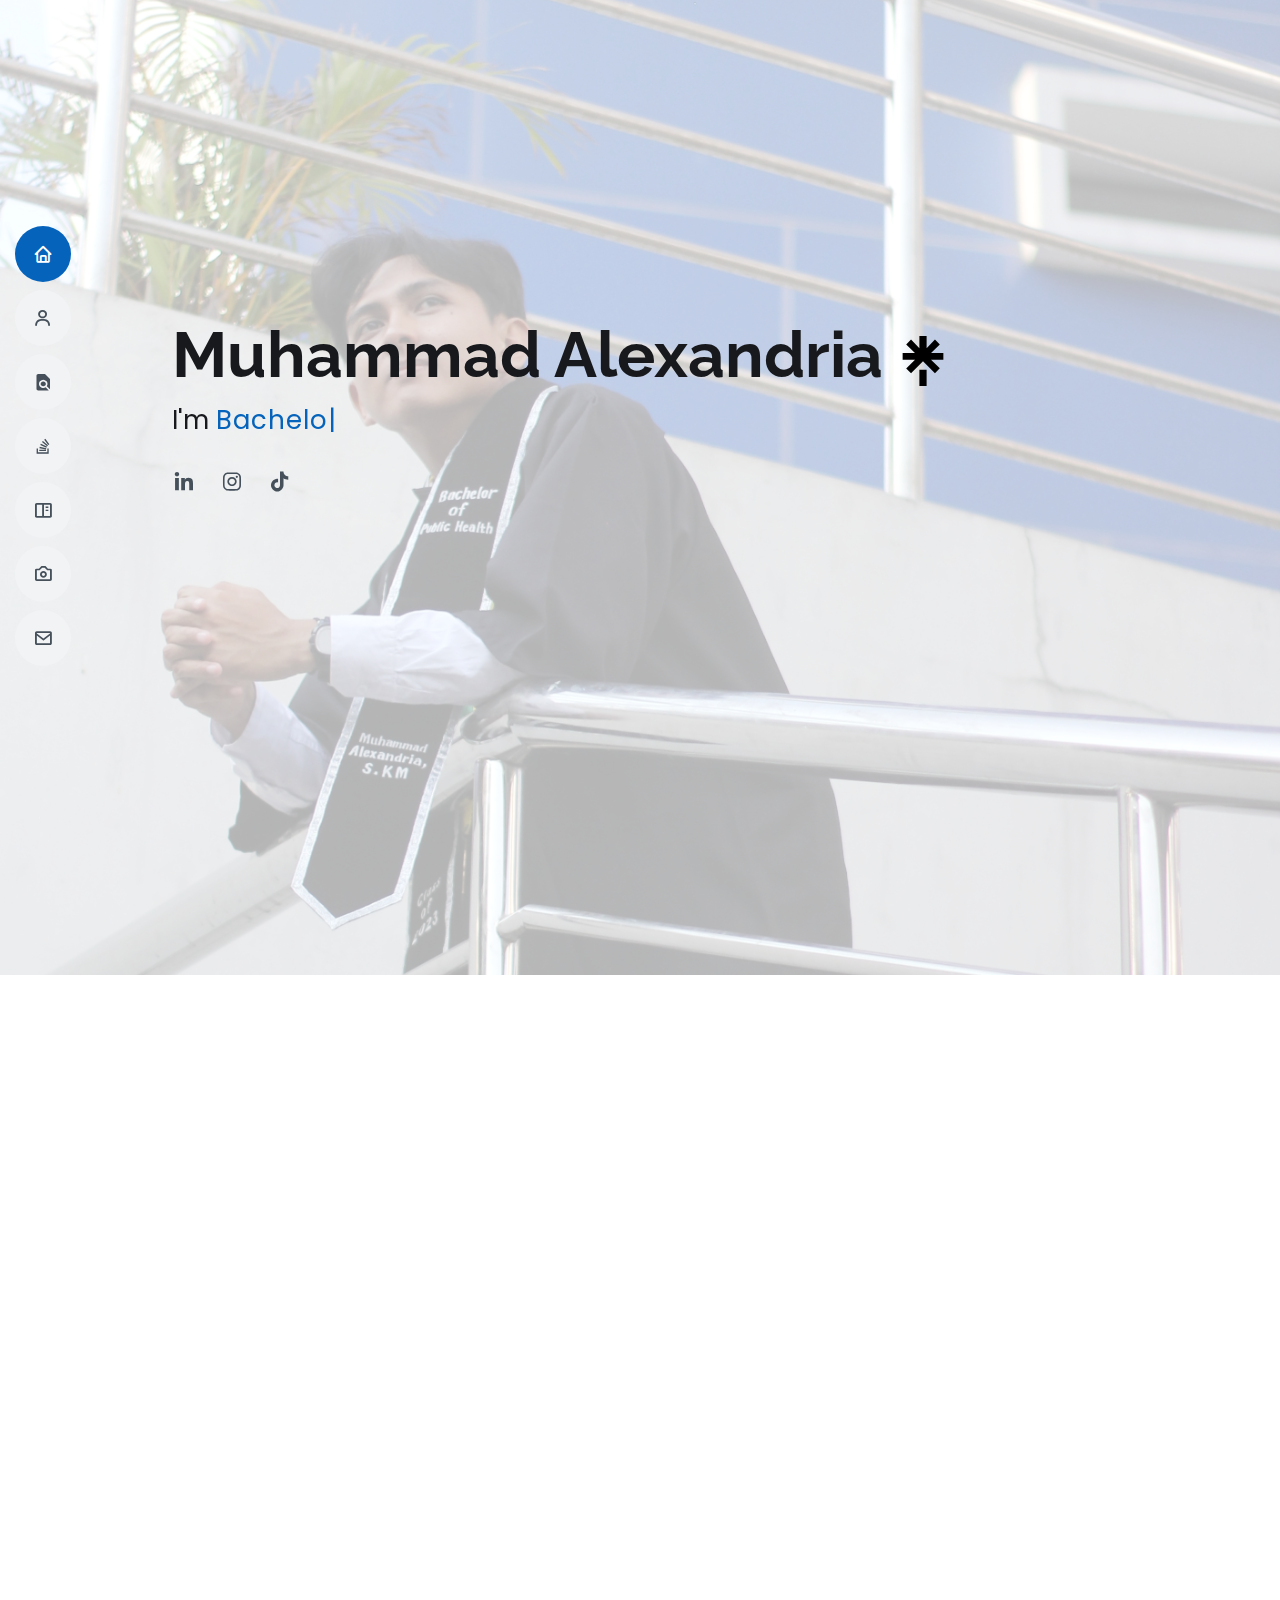
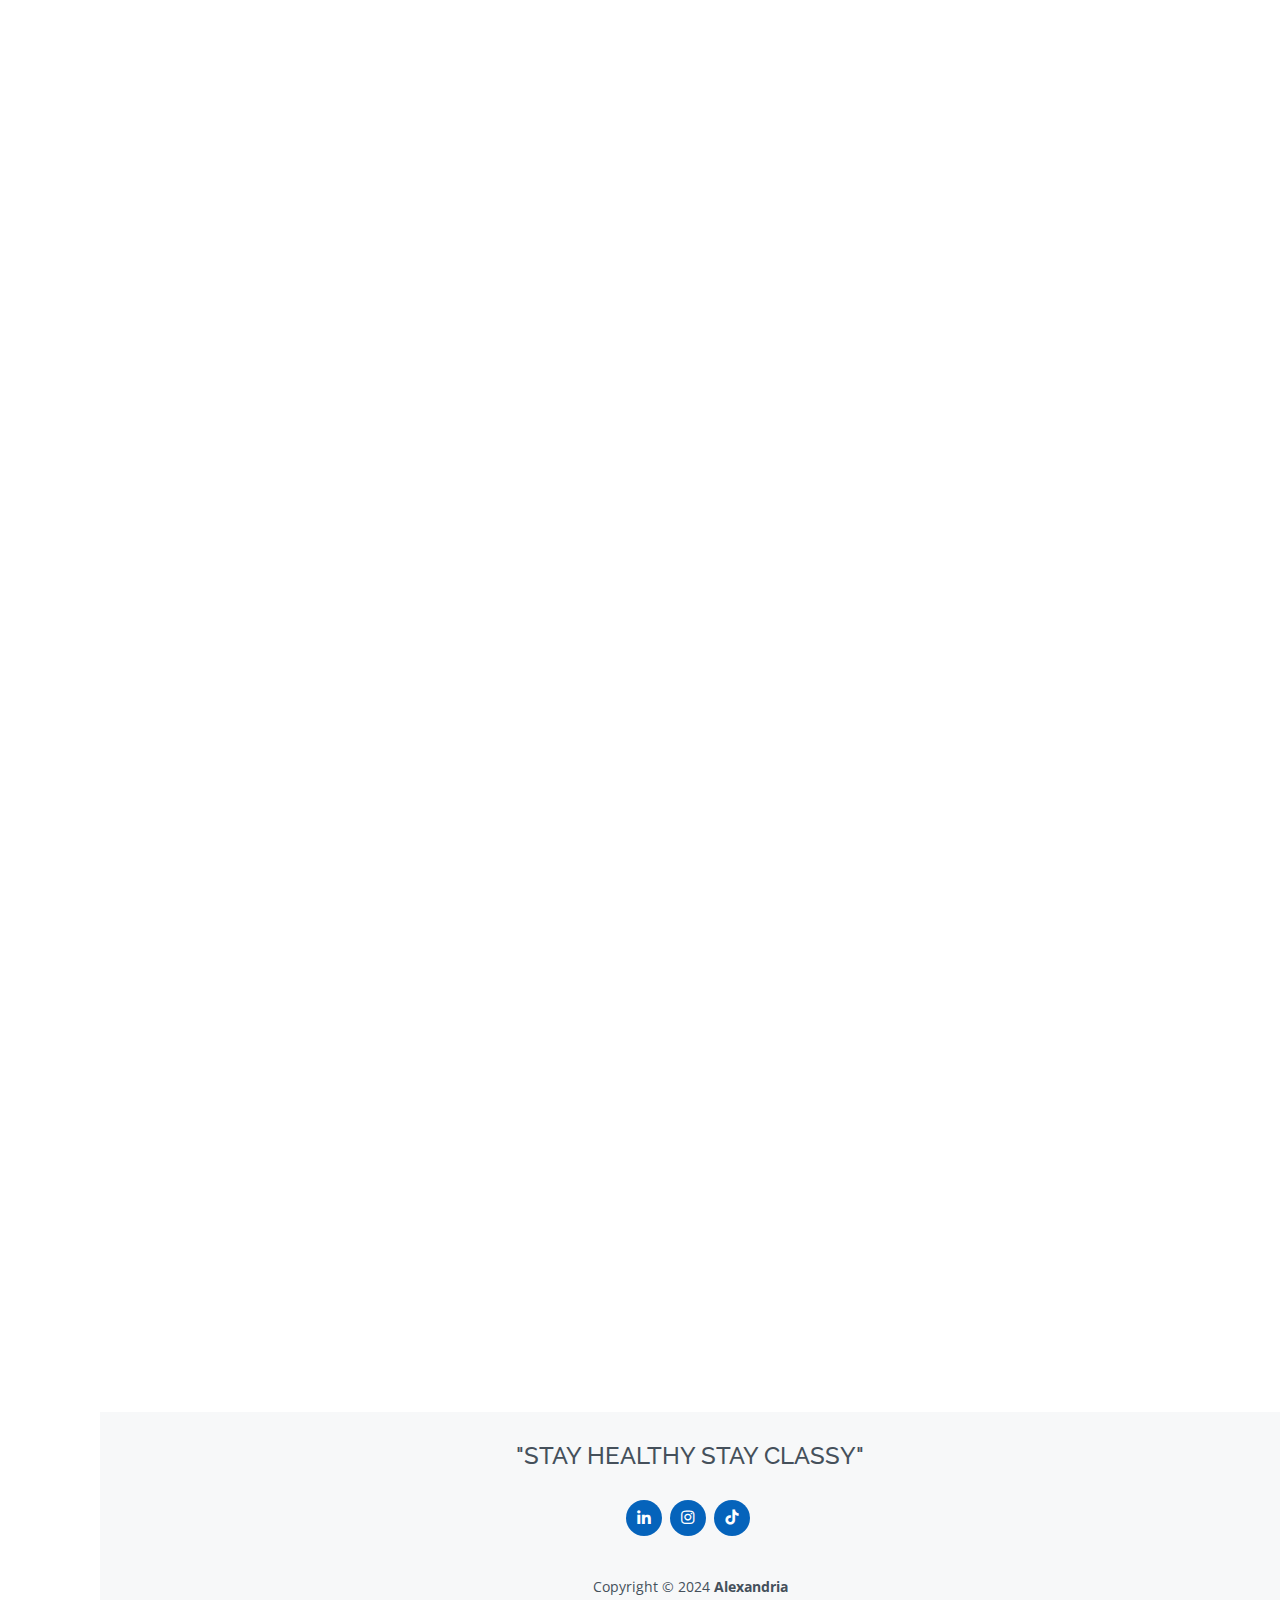
==== commit f0f5359f: "hhfgj" ====
--- a/index.html
+++ b/index.html
@@ -97,7 +97,7 @@
               <h3 class="resume-title">Work Experience</h3>
               <div class="resume-item">
                 <h4><a href="https://www.rapmafm.com/" target="_blank">Radio RAPMA FM</a></h4>
-                <h5>Januari 2020 - Desember 2021</h5>
+                <h5>Januari 2020 - Desember 2020</h5>
                 <p><b><em>Crew </em></b></p>
                 <ul>
                   <li>Melakukan siaran pada berbagai reguler program Rapma FM.</li>
@@ -394,11 +394,7 @@
                 <p>m.alexandriaha@gmail.com</p>
               </div>
 
-              <div class="phone">
-                <i class="bi bi-phone"></i>
-                <h4>Whatsapp :</h4>
-                <p>+62 819-3733-1999</p>
-              </div>
+              
             </div>
           </div>
           <div class="col-lg-6 mt-5 mt-lg-0">
